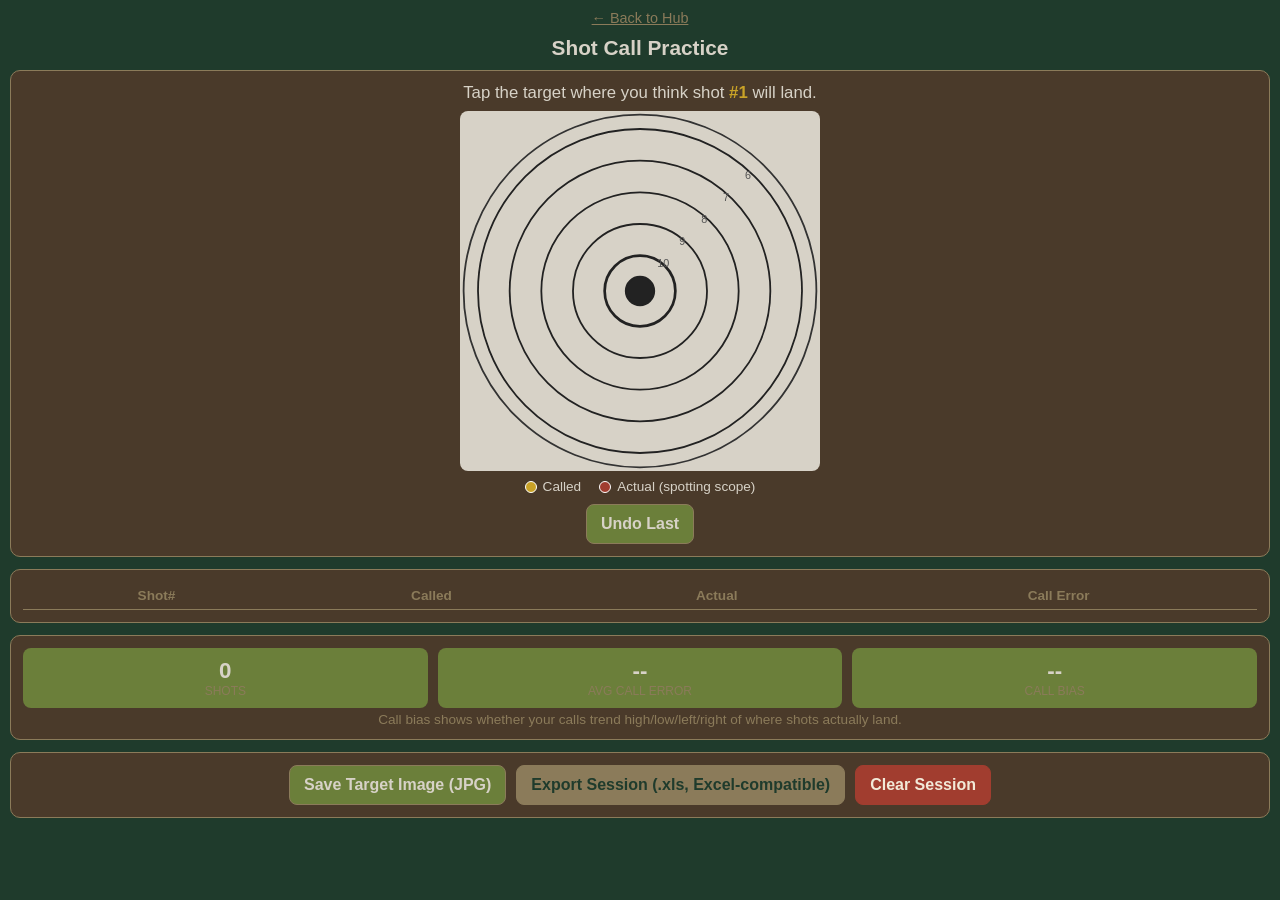
==== shot_call_practice.html @ 66666e2c "Add Shot Call Practice: no-timer calling-accuracy drill New standalone practice mode, linked from in" ====
<!DOCTYPE html>
<html lang="en">
<head>
<meta charset="UTF-8">
<meta name="viewport" content="width=device-width, initial-scale=1.0, maximum-scale=1.0, user-scalable=no">
<title>Shot Call Practice</title>
<link rel="stylesheet" href="assets/shot-call-practice.css">
</head>
<body>

<a href="index.html" class="backLink">&larr; Back to Hub</a>
<h1>Shot Call Practice</h1>

<!-- ============================================================
     No timer, no stages: this is purely a calling-accuracy drill.
     For each shot, tap once for where you think it hit (the call),
     then tap again for where a spotting scope shows it actually
     hit. The distance between the two is your calling error.
     ============================================================ -->
<div class="panel">
  <div class="statusLine" id="statusLine">Tap the target where you think shot #1 will land.</div>
  <div class="targetWrap">
    <svg id="targetSvg" width="360" height="360" viewBox="-100 -100 200 200"></svg>
  </div>
  <div class="legend">
    <span><span class="swatch call"></span>Called</span>
    <span><span class="swatch actual"></span>Actual (spotting scope)</span>
  </div>
  <div class="row" style="margin-top:10px;">
    <button id="undoBtn">Undo Last</button>
  </div>
</div>

<div class="panel">
  <div class="tableScroll">
    <table>
      <thead>
        <tr><th>Shot#</th><th>Called</th><th>Actual</th><th>Call Error</th></tr>
      </thead>
      <tbody id="shotLogBody"></tbody>
    </table>
  </div>
</div>

<div class="panel">
  <div class="stats">
    <div class="statBox"><div class="val" id="statShots">0</div><div class="lbl">Shots</div></div>
    <div class="statBox"><div class="val" id="statAvgError">--</div><div class="lbl">Avg Call Error</div></div>
    <div class="statBox"><div class="val" id="statBias">--</div><div class="lbl">Call Bias</div></div>
  </div>
  <div class="hint">Call bias shows whether your calls trend high/low/left/right of where shots actually land.</div>
</div>

<div class="panel footerRow">
  <button id="saveJpgBtn">Save Target Image (JPG)</button>
  <button class="primary" id="exportBtn">Export Session (.xls, Excel-compatible)</button>
  <button class="danger" id="clearBtn">Clear Session</button>
</div>

<script src="assets/shot-call-practice.js"></script>
</body>
</html>
---- assets/shot-call-practice.css ----
/* Shares the "Forest Floor" palette used across the site. */
:root{
  --bg:#1f3b2c; --panel:#4a3a2a; --panel2:#6b7f3a; --border:#8b7b5a;
  --text:#d7d2c7; --muted:#8b7b5a; --accent:#6b7f3a; --accent2:#8b7b5a;
  --danger:#a13d2f; --warn:#c9a227;
  --call-color:#c9a227;   /* called-shot marker: warm gold */
  --actual-color:#a13d2f; /* actual-hit marker: rust red */
}
*{box-sizing:border-box;}
html,body{margin:0;padding:0;background:var(--bg);color:var(--text);
  font-family:-apple-system,BlinkMacSystemFont,"Segoe UI",Roboto,Arial,sans-serif;}
body{padding:10px;padding-bottom:60px;}
h1{font-size:1.3rem;margin:0 0 10px;text-align:center;}
.panel{background:var(--panel);border:1px solid var(--border);border-radius:10px;
  padding:12px;margin-bottom:12px;}
.row{display:flex;flex-wrap:wrap;gap:10px;align-items:center;justify-content:center;}
button{font-size:1rem;padding:10px 14px;border-radius:8px;border:1px solid var(--border);
  background:var(--panel2);color:var(--text);cursor:pointer;font-weight:600;}
button:active{transform:scale(0.97);}
button.primary{background:var(--accent2);color:#1f3b2c;border-color:var(--accent2);}
button.danger{background:var(--danger);color:#f2e9d8;border-color:var(--danger);}
button.link{background:transparent;border-color:transparent;text-decoration:underline;padding:6px 4px;}

.legend{display:flex;gap:18px;justify-content:center;font-size:0.85rem;margin-top:8px;}
.legend span{display:inline-flex;align-items:center;gap:6px;}
.swatch{width:12px;height:12px;border-radius:50%;display:inline-block;border:1px solid #fff;}
.swatch.call{background:var(--call-color);}
.swatch.actual{background:var(--actual-color);}

.statusLine{text-align:center;font-size:1.05rem;margin-bottom:8px;}
.statusLine b{color:var(--warn);}

.targetWrap{display:flex;justify-content:center;}
#targetSvg{background:#d7d2c7;border-radius:8px;touch-action:manipulation;max-width:100%;height:auto;}

table{width:100%;border-collapse:collapse;font-size:0.85rem;}
th,td{padding:6px 6px;text-align:center;border-bottom:1px solid var(--border);}
th{color:var(--muted);font-weight:600;position:sticky;top:0;background:var(--panel);}
.tableScroll{max-height:280px;overflow-y:auto;}

.stats{display:grid;grid-template-columns:repeat(2,1fr);gap:10px;}
@media(min-width:600px){.stats{grid-template-columns:repeat(3,1fr);}}
.statBox{background:var(--panel2);border-radius:8px;padding:10px;text-align:center;}
.statBox .val{font-size:1.4rem;font-weight:800;}
.statBox .lbl{color:var(--muted);font-size:0.75rem;text-transform:uppercase;}

.footerRow{display:flex;flex-wrap:wrap;gap:10px;justify-content:center;}
.hint{color:var(--muted);font-size:0.85rem;text-align:center;margin-top:4px;}
.backLink{display:block;text-align:center;margin-bottom:10px;color:var(--muted);font-size:0.9rem;}
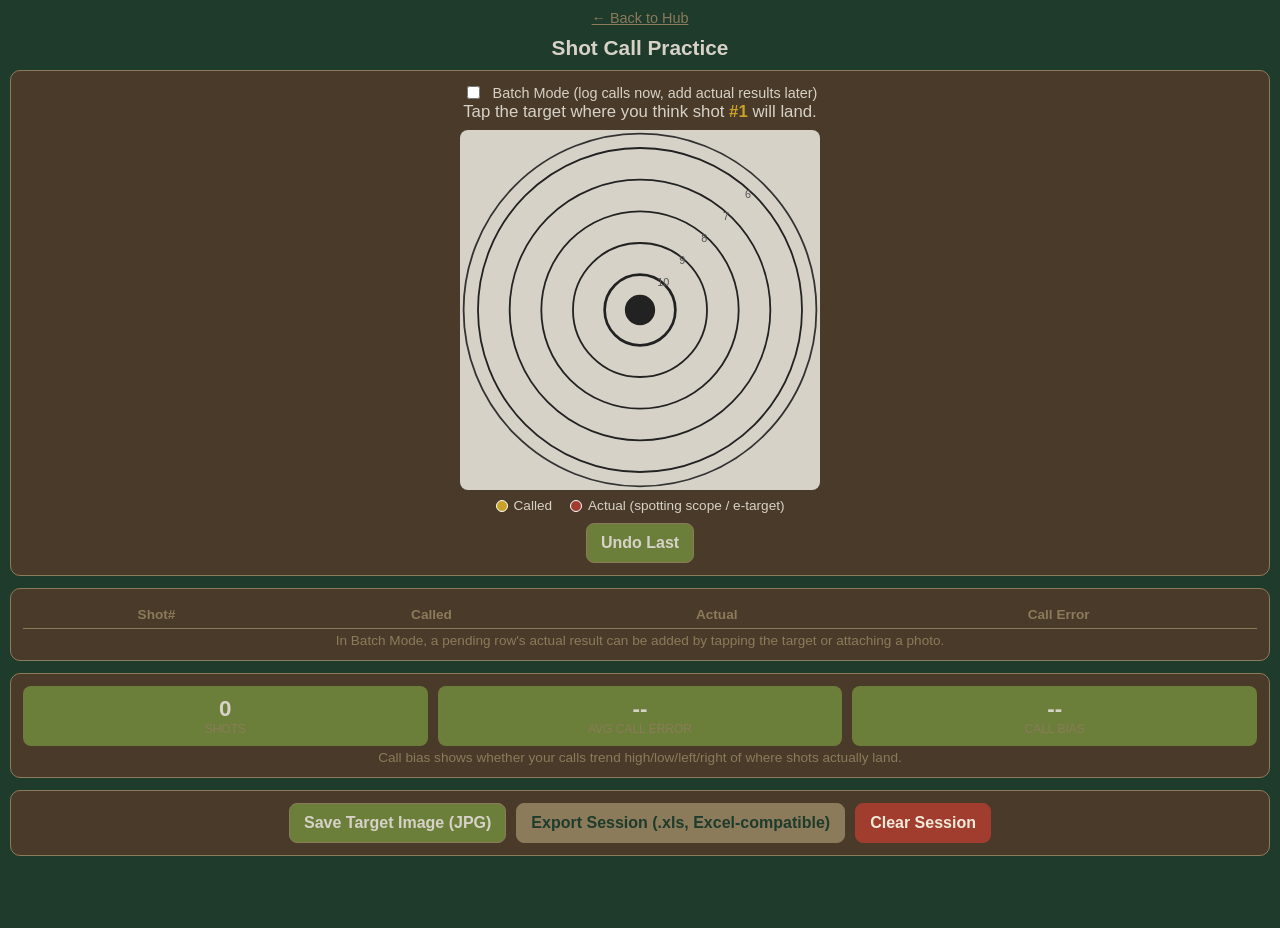
==== commit b6c20296: "Add Batch Mode to Shot Call Practice for delayed e-target entry Adds a "Batch Mode" toggle: instead " ====
--- a/shot_call_practice.html
+++ b/shot_call_practice.html
@@ -13,18 +13,24 @@
 
 <!-- ============================================================
      No timer, no stages: this is purely a calling-accuracy drill.
-     For each shot, tap once for where you think it hit (the call),
-     then tap again for where a spotting scope shows it actually
-     hit. The distance between the two is your calling error.
+     Alternating mode: tap once for where you think it hit (the
+     call), then tap again for where a spotting scope shows it
+     actually hit. Batch Mode: log only the call for every shot,
+     then come back and add each shot's actual result afterward —
+     via a tap or by attaching a photo (e.g. from an e-target).
      ============================================================ -->
 <div class="panel">
+  <label class="row" style="justify-content:center;font-size:0.9rem;">
+    <input type="checkbox" id="batchModeToggle">
+    Batch Mode (log calls now, add actual results later)
+  </label>
   <div class="statusLine" id="statusLine">Tap the target where you think shot #1 will land.</div>
   <div class="targetWrap">
     <svg id="targetSvg" width="360" height="360" viewBox="-100 -100 200 200"></svg>
   </div>
   <div class="legend">
     <span><span class="swatch call"></span>Called</span>
-    <span><span class="swatch actual"></span>Actual (spotting scope)</span>
+    <span><span class="swatch actual"></span>Actual (spotting scope / e-target)</span>
   </div>
   <div class="row" style="margin-top:10px;">
     <button id="undoBtn">Undo Last</button>
@@ -40,6 +46,7 @@
       <tbody id="shotLogBody"></tbody>
     </table>
   </div>
+  <div class="hint">In Batch Mode, a pending row's actual result can be added by tapping the target or attaching a photo.</div>
 </div>
 
 <div class="panel">
--- a/assets/shot-call-practice.css
+++ b/assets/shot-call-practice.css
@@ -36,7 +36,14 @@
 table{width:100%;border-collapse:collapse;font-size:0.85rem;}
 th,td{padding:6px 6px;text-align:center;border-bottom:1px solid var(--border);}
 th{color:var(--muted);font-weight:600;position:sticky;top:0;background:var(--panel);}
+tr.active{outline:2px solid var(--warn);background:#3a5240;}
 .tableScroll{max-height:280px;overflow-y:auto;}
+
+td button{font-size:0.8rem;padding:6px 8px;margin:2px;}
+.photoInputLabel{display:inline-block;font-size:0.8rem;padding:6px 8px;margin:2px;border-radius:8px;
+  border:1px solid var(--border);background:var(--panel2);color:var(--text);cursor:pointer;font-weight:600;}
+.actualThumb{width:48px;height:48px;object-fit:cover;border-radius:6px;border:1px solid var(--border);
+  display:block;margin:0 auto 4px;}
 
 .stats{display:grid;grid-template-columns:repeat(2,1fr);gap:10px;}
 @media(min-width:600px){.stats{grid-template-columns:repeat(3,1fr);}}
